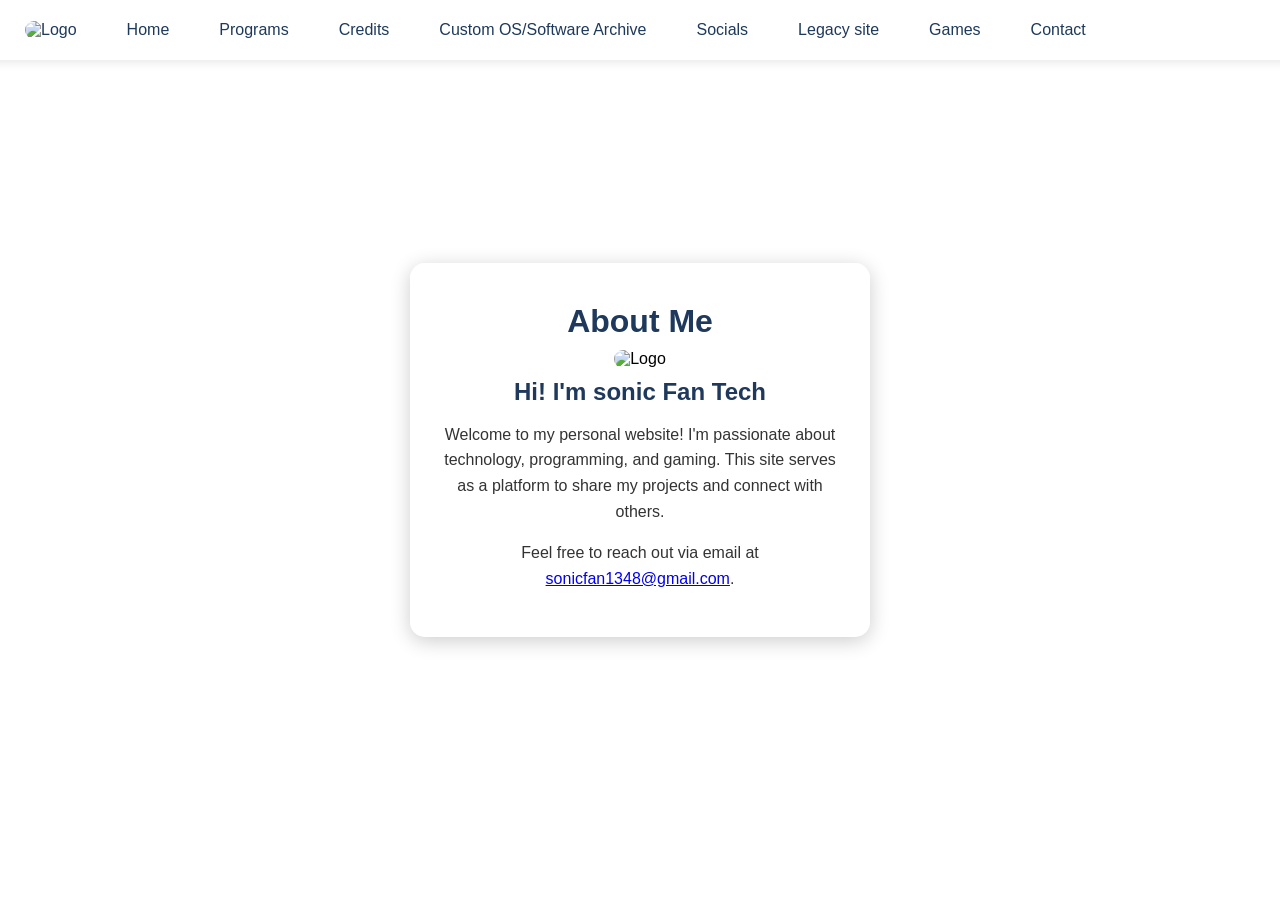
==== index.html @ 244c3d35 "Update index.html" ====
<!DOCTYPE html>
<html lang="en">
<head>
    <meta charset="UTF-8">
    <meta name="viewport" content="width=device-width, initial-scale=1.0">
    <title>About Me - sonic Fan Tech</title>
    <link rel="icon" href="https://sonicfast2017.github.io/images/favicon.ico">
      <meta content="https://i.imgur.com/t9cRzzs.png" property="og:image">   
        <meta name="description" content="Hello, Welcome To My Site You Can Find My Projects, Software, What I Do, My Email And Much More!" property">
        <meta content="Hello, Welcome To My Site You Can Find My Projects, Software, What I Do, My Email And Much More!" property="og:description">
    <style>
        body {
            margin: 0;
            font-family: -apple-system, BlinkMacSystemFont, "Segoe UI", Roboto, Oxygen, Ubuntu, Cantarell, "Fira Sans", "Droid Sans", "Helvetica Neue", sans-serif;
            background-image: url('https://i.imgur.com/UMYi74W.jpeg');
            background-repeat: no-repeat;
            background-size: cover;
            height: 100vh;
            display: flex;
            justify-content: center;
            align-items: center;
        }

        .navbar {
            background: rgba(255, 255, 255, 0.2);
            backdrop-filter: blur(10px);
            position: fixed;
            top: 0;
            width: 100%;
            height: 60px;
            display: flex;
            align-items: center;
            padding: 0 20px;
            box-shadow: 0 2px 10px rgba(0, 0, 0, 0.1);
        }

        .navbar a {
            color: #1E395B;
            text-decoration: none;
            padding: 10px 15px;
            margin: 0 10px;
            border-radius: 5px;
            transition: background 0.3s;
        }

        .navbar a:hover {
            background: rgba(255, 255, 255, 0.3);
        }

        .about-card {
            background: rgba(255, 255, 255, 0.5);
            backdrop-filter: blur(15px);
            border-radius: 15px;
            padding: 30px;
            width: 400px;
            box-shadow: 0 4px 20px rgba(0, 0, 0, 0.2);
            text-align: center;
        }

        h1, h2 {
            color: #1E395B;
            margin: 10px 0;
        }

        p {
            color: #333;
            line-height: 1.6;
        }

        img {
            max-width: 100%;
            border-radius: 10px;
        }
    </style>
</head>
<body>
    <div class="navbar">
        <a href="https://sonicfast2017.github.io/images/logo.png" class="logo">
         <img src="https://sonicfast2017.github.io/images/logo.png" alt="Logo" width="20" height="20">
        <a href="index.html">Home</a>
        <a href="programs.html">Programs</a>
        <a href="credits.html">Credits</a>
        <a href="archives.html">Custom OS/Software Archive</a>
        <a href="socials.html">Socials</a>
        <a href="https://sonicfast2017.github.io/">Legacy site</a>
        <a href="sonic Fan Games Site/SFG-main.html">Games</a>
        <a href="mailto:sonicfan1348@gmail.com">Contact</a>
    </div>

    <div class="about-card">
        <h1>About Me</h1>
        <img src="https://i.imgur.com/t9cRzzs.png" alt="Logo" width="100">
        <h2>Hi! I'm sonic Fan Tech</h2>
        <p>
            Welcome to my personal website! I'm passionate about technology, programming, and gaming. 
            This site serves as a platform to share my projects and connect with others.
        </p>
        <p>
            Feel free to reach out via email at <a href="mailto:sonicfan1348@gmail.com">sonicfan1348@gmail.com</a>.
        </p>
    </div>

</body>
</html>
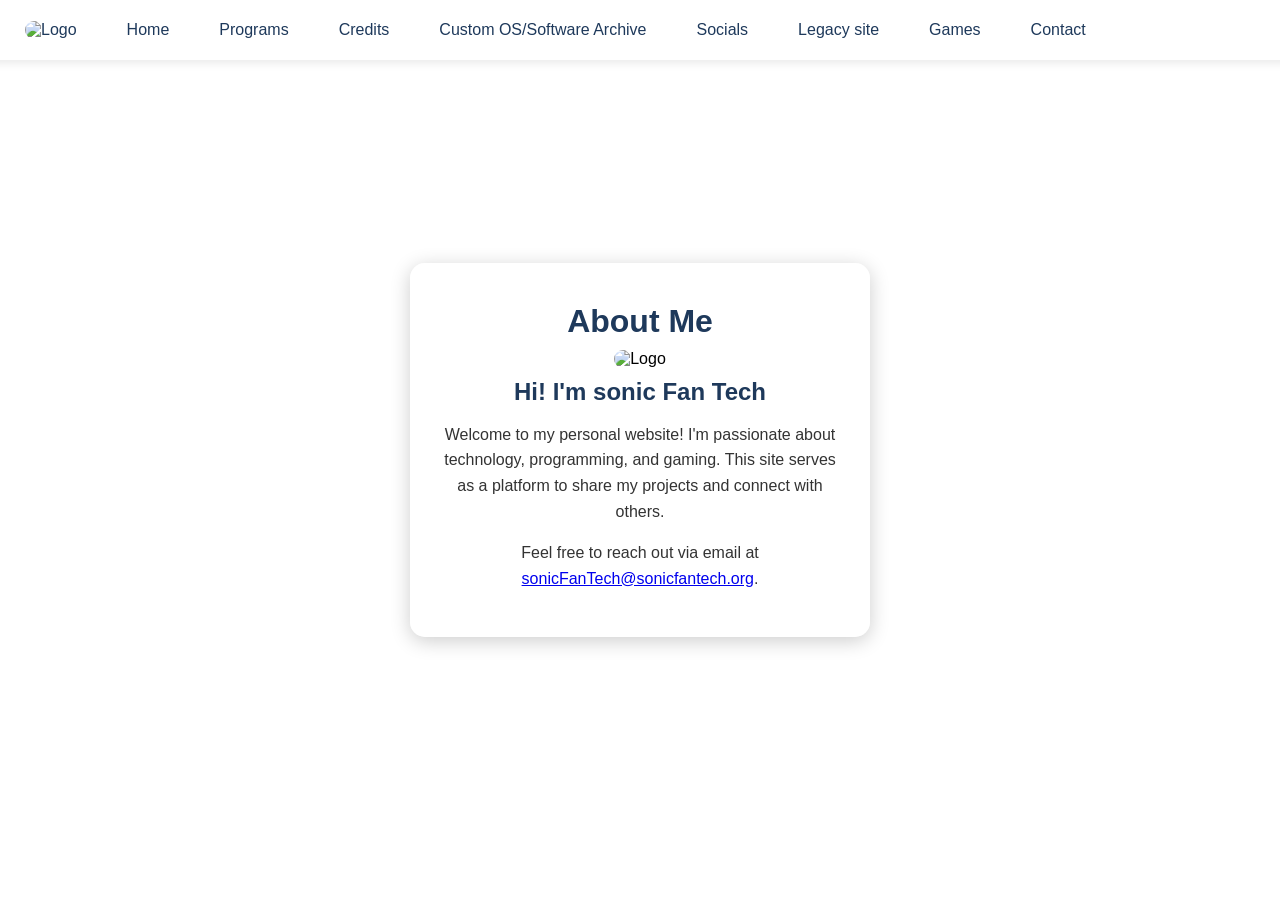
==== commit 54da6de3: "Update index.html" ====
--- a/index.html
+++ b/index.html
@@ -84,7 +84,7 @@
         <a href="socials.html">Socials</a>
         <a href="https://sonicfast2017.github.io/">Legacy site</a>
         <a href="sonic Fan Games Site/SFG-main.html">Games</a>
-        <a href="mailto:sonicfan1348@gmail.com">Contact</a>
+        <a href="mailto:sonicFanTech@sonicfantech.org">Contact</a>
     </div>
 
     <div class="about-card">
@@ -96,7 +96,7 @@
             This site serves as a platform to share my projects and connect with others.
         </p>
         <p>
-            Feel free to reach out via email at <a href="mailto:sonicfan1348@gmail.com">sonicfan1348@gmail.com</a>.
+            Feel free to reach out via email at <a href="mailto:sonicFanTech@sonicfantech.org">sonicFanTech@sonicfantech.org</a>.
         </p>
     </div>
 
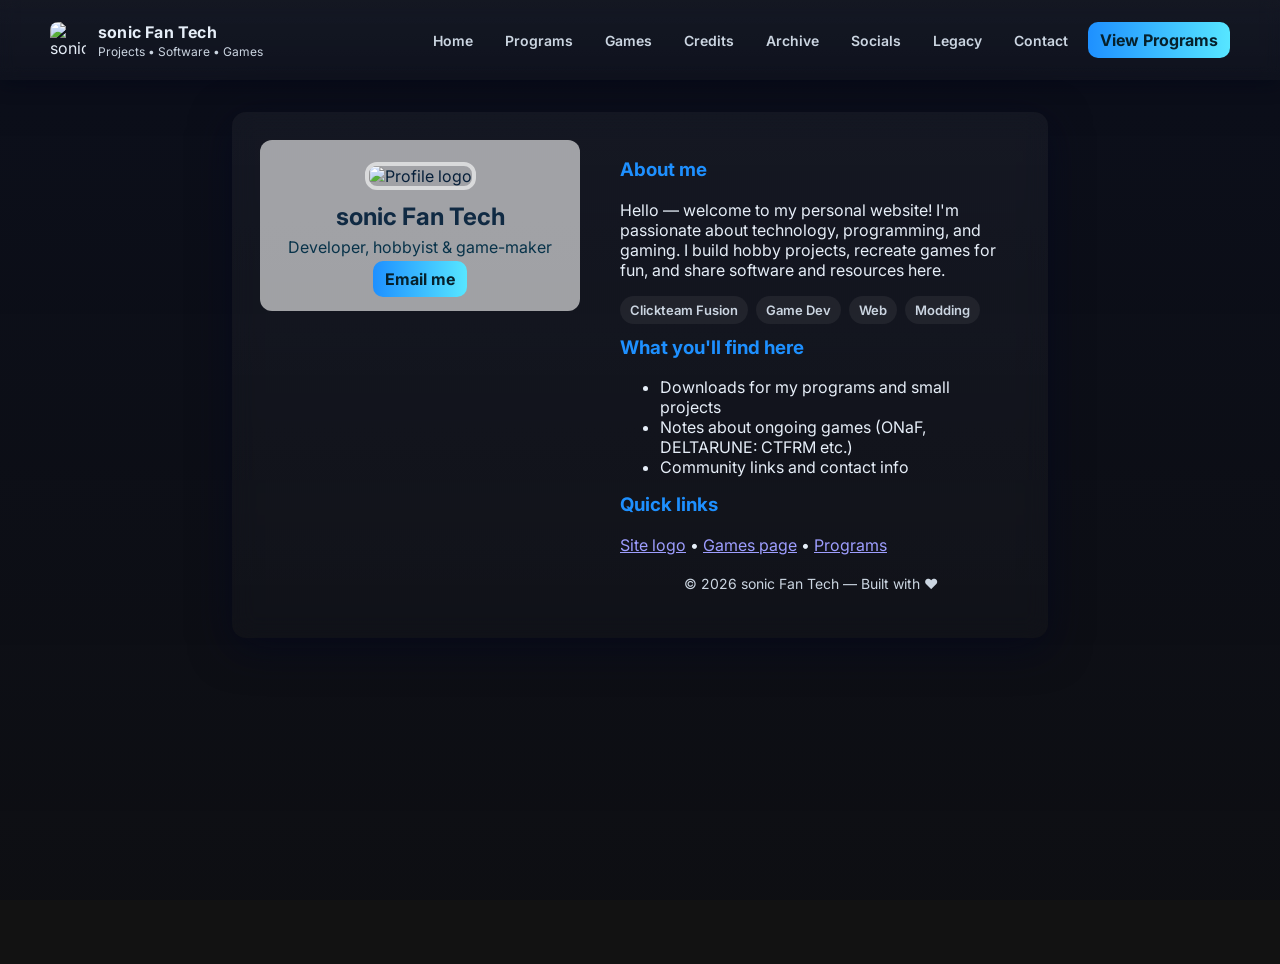
==== commit 18034e21: "modern update Re-code of the Look for this Main page" ====
--- a/index.html
+++ b/index.html
@@ -1,104 +1,196 @@
 <!DOCTYPE html>
 <html lang="en">
 <head>
-    <meta charset="UTF-8">
-    <meta name="viewport" content="width=device-width, initial-scale=1.0">
-    <title>About Me - sonic Fan Tech</title>
-    <link rel="icon" href="https://sonicfast2017.github.io/images/favicon.ico">
-      <meta content="https://i.imgur.com/t9cRzzs.png" property="og:image">   
-        <meta name="description" content="Hello, Welcome To My Site You Can Find My Projects, Software, What I Do, My Email And Much More!" property">
-        <meta content="Hello, Welcome To My Site You Can Find My Projects, Software, What I Do, My Email And Much More!" property="og:description">
-    <style>
-        body {
-            margin: 0;
-            font-family: -apple-system, BlinkMacSystemFont, "Segoe UI", Roboto, Oxygen, Ubuntu, Cantarell, "Fira Sans", "Droid Sans", "Helvetica Neue", sans-serif;
-            background-image: url('https://i.imgur.com/UMYi74W.jpeg');
-            background-repeat: no-repeat;
-            background-size: cover;
-            height: 100vh;
-            display: flex;
-            justify-content: center;
-            align-items: center;
-        }
+  <meta charset="utf-8">
+  <meta name="viewport" content="width=device-width,initial-scale=1">
+  <title>About Me - sonic Fan Tech</title>
+  <link rel="icon" href="https://sonicfast2017.github.io/images/favicon.ico">
+  <meta property="og:title" content="About Me - sonic Fan Tech">
+  <meta property="og:description" content="Hello — welcome to my site. Find my projects, software, email and more!">
+  <meta property="og:image" content="https://i.imgur.com/t9cRzzs.png">
+  <meta name="description" content="Hello — welcome to my site. Find my projects, software, email and more!">
+  <link href="https://fonts.googleapis.com/css2?family=Inter:wght@300;400;600;700&display=swap" rel="stylesheet">
 
-        .navbar {
-            background: rgba(255, 255, 255, 0.2);
-            backdrop-filter: blur(10px);
-            position: fixed;
-            top: 0;
-            width: 100%;
-            height: 60px;
-            display: flex;
-            align-items: center;
-            padding: 0 20px;
-            box-shadow: 0 2px 10px rgba(0, 0, 0, 0.1);
-        }
+  <style>
+    :root{
+      --bg-overlay: rgba(6,12,34,0.55);
+      --glass: rgba(255,255,255,0.06);
+      --card-glass: rgba(255,255,255,0.6);
+      --accent: #1E90FF;
+      --muted: #cbd5e1;
+      --text: #e6eef8;
+      --card-width: 760px;
+      --radius: 14px;
+      --nav-height: 64px;
+      font-family: 'Inter', system-ui, -apple-system, 'Segoe UI', Roboto, 'Helvetica Neue', Arial;
+      color-scheme: dark;
+    }
 
-        .navbar a {
-            color: #1E395B;
-            text-decoration: none;
-            padding: 10px 15px;
-            margin: 0 10px;
-            border-radius: 5px;
-            transition: background 0.3s;
-        }
+    /* Page background */
+    html,body{height:100%;}
+    body{
+      margin:0;
+      min-height:100vh;
+      background-image: url('https://i.imgur.com/UMYi74W.jpeg');
+      background-size:cover;
+      background-position:center;
+      display:flex;
+      align-items:flex-start;
+      justify-content:center;
+      padding-top:var(--nav-height);
+      color:var(--text);
+    }
 
-        .navbar a:hover {
-            background: rgba(255, 255, 255, 0.3);
-        }
+    /* subtle overlay so text is readable */
+    .bg-overlay{
+      position:fixed;inset:0;pointer-events:none;background:linear-gradient(180deg,var(--bg-overlay), rgba(2,6,23,0.25));
+    }
 
-        .about-card {
-            background: rgba(255, 255, 255, 0.5);
-            backdrop-filter: blur(15px);
-            border-radius: 15px;
-            padding: 30px;
-            width: 400px;
-            box-shadow: 0 4px 20px rgba(0, 0, 0, 0.2);
-            text-align: center;
-        }
+    /* NAV */
+    .navbar{
+      position:fixed;top:0;left:0;right:0;height:var(--nav-height);display:flex;align-items:center;gap:16px;padding:8px 20px;z-index:40;
+      background: linear-gradient(180deg, rgba(255,255,255,0.04), rgba(255,255,255,0.02));
+      backdrop-filter: blur(8px);
+      box-shadow: 0 6px 16px rgba(2,6,23,0.45);
+    }
+    .nav-inner{display:flex;align-items:center;justify-content:space-between;width:100%;max-width:1180px;margin:0 auto;}
+    .brand{display:flex;align-items:center;gap:12px;text-decoration:none;color:var(--text);}
+    .brand img{width:36px;height:36px;border-radius:8px;display:block}
+    .brand h1{font-size:16px;margin:0;font-weight:700;letter-spacing:0.2px}
 
-        h1, h2 {
-            color: #1E395B;
-            margin: 10px 0;
-        }
+    nav ul{list-style:none;margin:0;padding:0;display:flex;gap:8px;align-items:center}
+    nav a{color:var(--muted);text-decoration:none;padding:8px 12px;border-radius:8px;font-weight:600;font-size:14px}
+    nav a:hover{background:var(--glass);color:var(--text);}
 
-        p {
-            color: #333;
-            line-height: 1.6;
-        }
+    .nav-actions{display:flex;gap:8px;align-items:center}
+    .btn{background:linear-gradient(90deg,var(--accent), #57e6ff);color:#06202b;padding:8px 12px;border-radius:10px;font-weight:700;text-decoration:none}
 
-        img {
-            max-width: 100%;
-            border-radius: 10px;
-        }
-    </style>
+    /* Mobile menu */
+    .hamburger{display:none;background:transparent;border:0;color:var(--text);font-size:20px}
+
+    /* Main container */
+    .container{width:100%;max-width:var(--card-width);margin:48px auto;padding:28px;border-radius:var(--radius);background:linear-gradient(180deg, rgba(255,255,255,0.04), rgba(255,255,255,0.02));backdrop-filter: blur(12px);box-shadow:0 10px 40px rgba(3,6,30,0.6);}
+
+    .grid{display:grid;grid-template-columns:320px 1fr;gap:22px;align-items:start}
+
+    .profile-card{background:var(--card-glass);padding:22px;border-radius:12px;text-align:center;color:#07203a}
+    .profile-card img{width:140px;height:140px;border-radius:12px;object-fit:cover;border:4px solid rgba(255,255,255,0.6)}
+    .profile-card h2{margin:12px 0 6px;color:#102a43}
+    .profile-card p{margin:0;color:#08334a}
+
+    .content{padding:18px}
+    .content h3{margin-top:0;color:var(--accent);}
+    .tags{display:flex;gap:8px;flex-wrap:wrap;margin:12px 0}
+    .tag{background:rgba(255,255,255,0.06);padding:6px 10px;border-radius:999px;font-weight:600;font-size:13px;color:var(--muted)}
+
+    footer{margin-top:20px;text-align:center;color:var(--muted);font-size:14px}
+
+    /* Responsive */
+    @media (max-width:880px){
+      .grid{grid-template-columns:1fr;}
+      .profile-card{order:2}
+      .hamburger{display:inline-flex}
+      nav ul{display:none;position:absolute;right:20px;top:64px;background:rgba(2,6,23,0.7);backdrop-filter:blur(8px);padding:12px;border-radius:8px;flex-direction:column;width:220px}
+      nav ul.show{display:flex}
+    }
+
+    /* small niceties */
+    a.logo{display:flex;align-items:center}
+    .sr-only{position:absolute;width:1px;height:1px;padding:0;margin:-1px;overflow:hidden;clip:rect(0,0,0,0);white-space:nowrap;border:0}
+  </style>
 </head>
 <body>
-    <div class="navbar">
-        <a href="https://sonicfast2017.github.io/images/logo.png" class="logo">
-         <img src="https://sonicfast2017.github.io/images/logo.png" alt="Logo" width="20" height="20">
-        <a href="index.html">Home</a>
-        <a href="programs.html">Programs</a>
-        <a href="credits.html">Credits</a>
-        <a href="archives.html">Custom OS/Software Archive</a>
-        <a href="socials.html">Socials</a>
-        <a href="https://sonicfast2017.github.io/">Legacy site</a>
-        <a href="sonic Fan Games Site/SFG-main.html">Games</a>
-        <a href="mailto:sonicFanTech@sonicfantech.org">Contact</a>
+  <div class="bg-overlay" aria-hidden="true"></div>
+
+  <header class="navbar" role="banner">
+    <div class="nav-inner">
+      <a class="brand" href="index.html">
+        <img src="https://sonicfast2017.github.io/images/logo.png" alt="sonic Fan Tech logo">
+        <div>
+          <h1>sonic Fan Tech</h1>
+          <div style="font-size:12px;color:var(--muted);margin-top:2px">Projects • Software • Games</div>
+        </div>
+      </a>
+
+      <div class="nav-actions">
+        <nav aria-label="Primary navigation">
+          <button class="hamburger" aria-expanded="false" aria-controls="primary-menu" id="menuBtn">☰<span class="sr-only">Open menu</span></button>
+          <ul id="primary-menu">
+            <li><a href="index.html">Home</a></li>
+            <li><a href="programs.html">Programs</a></li>
+            <li><a href="sonic Fan Games Site/SFG-main.html">Games</a></li>
+            <li><a href="credits.html">Credits</a></li>
+            <li><a href="archives.html">Archive</a></li>
+            <li><a href="socials.html">Socials</a></li>
+            <li><a href="https://sonicfast2017.github.io/">Legacy</a></li>
+            <li><a href="mailto:sonicfan1348@gmail.com">Contact</a></li>
+          </ul>
+        </nav>
+        <a class="btn" href="programs.html">View Programs</a>
+      </div>
     </div>
+  </header>
 
-    <div class="about-card">
-        <h1>About Me</h1>
-        <img src="https://i.imgur.com/t9cRzzs.png" alt="Logo" width="100">
-        <h2>Hi! I'm sonic Fan Tech</h2>
-        <p>
-            Welcome to my personal website! I'm passionate about technology, programming, and gaming. 
-            This site serves as a platform to share my projects and connect with others.
-        </p>
-        <p>
-            Feel free to reach out via email at <a href="mailto:sonicFanTech@sonicfantech.org">sonicFanTech@sonicfantech.org</a>.
-        </p>
+  <main class="container" role="main">
+    <div class="grid">
+
+      <aside class="profile-card" aria-labelledby="profileName">
+        <img src="https://i.imgur.com/t9cRzzs.png" alt="Profile logo">
+        <h2 id="profileName">sonic Fan Tech</h2>
+        <p>Developer, hobbyist & game-maker</p>
+        <div style="margin-top:12px">
+          <a class="btn" href="mailto:sonicfan1348@gmail.com">Email me</a>
+        </div>
+      </aside>
+
+      <section class="content">
+        <h3>About me</h3>
+        <p>Hello — welcome to my personal website! I'm passionate about technology, programming, and gaming. I build hobby projects, recreate games for fun, and share software and resources here.</p>
+
+        <div class="tags" aria-hidden="false">
+          <span class="tag">Clickteam Fusion</span>
+          <span class="tag">Game Dev</span>
+          <span class="tag">Web</span>
+          <span class="tag">Modding</span>
+        </div>
+
+        <h3>What you'll find here</h3>
+        <ul>
+          <li>Downloads for my programs and small projects</li>
+          <li>Notes about ongoing games (ONaF, DELTARUNE: CTFRM etc.)</li>
+          <li>Community links and contact info</li>
+        </ul>
+
+        <h3>Quick links</h3>
+        <p><a href="https://sonicfast2017.github.io/images/logo.png">Site logo</a> • <a href="sonic Fan Games Site/SFG-main.html">Games page</a> • <a href="programs.html">Programs</a></p>
+
+        <footer>
+          © <span id="year"></span> sonic Fan Tech — Built with ❤️
+        </footer>
+      </section>
+
     </div>
+  </main>
 
+  <script>
+    // small interactivity for mobile nav + year
+    const menuBtn = document.getElementById('menuBtn');
+    const menu = document.getElementById('primary-menu');
+    menuBtn && menuBtn.addEventListener('click', ()=>{
+      const expanded = menuBtn.getAttribute('aria-expanded') === 'true';
+      menuBtn.setAttribute('aria-expanded', String(!expanded));
+      menu.classList.toggle('show');
+    });
+
+    document.getElementById('year').textContent = new Date().getFullYear();
+
+    // close mobile menu when clicking outside
+    document.addEventListener('click', (e)=>{
+      if(!menu.contains(e.target) && !menuBtn.contains(e.target) && menu.classList.contains('show')){
+        menu.classList.remove('show');
+        menuBtn.setAttribute('aria-expanded','false');
+      }
+    });
+  </script>
 </body>
 </html>
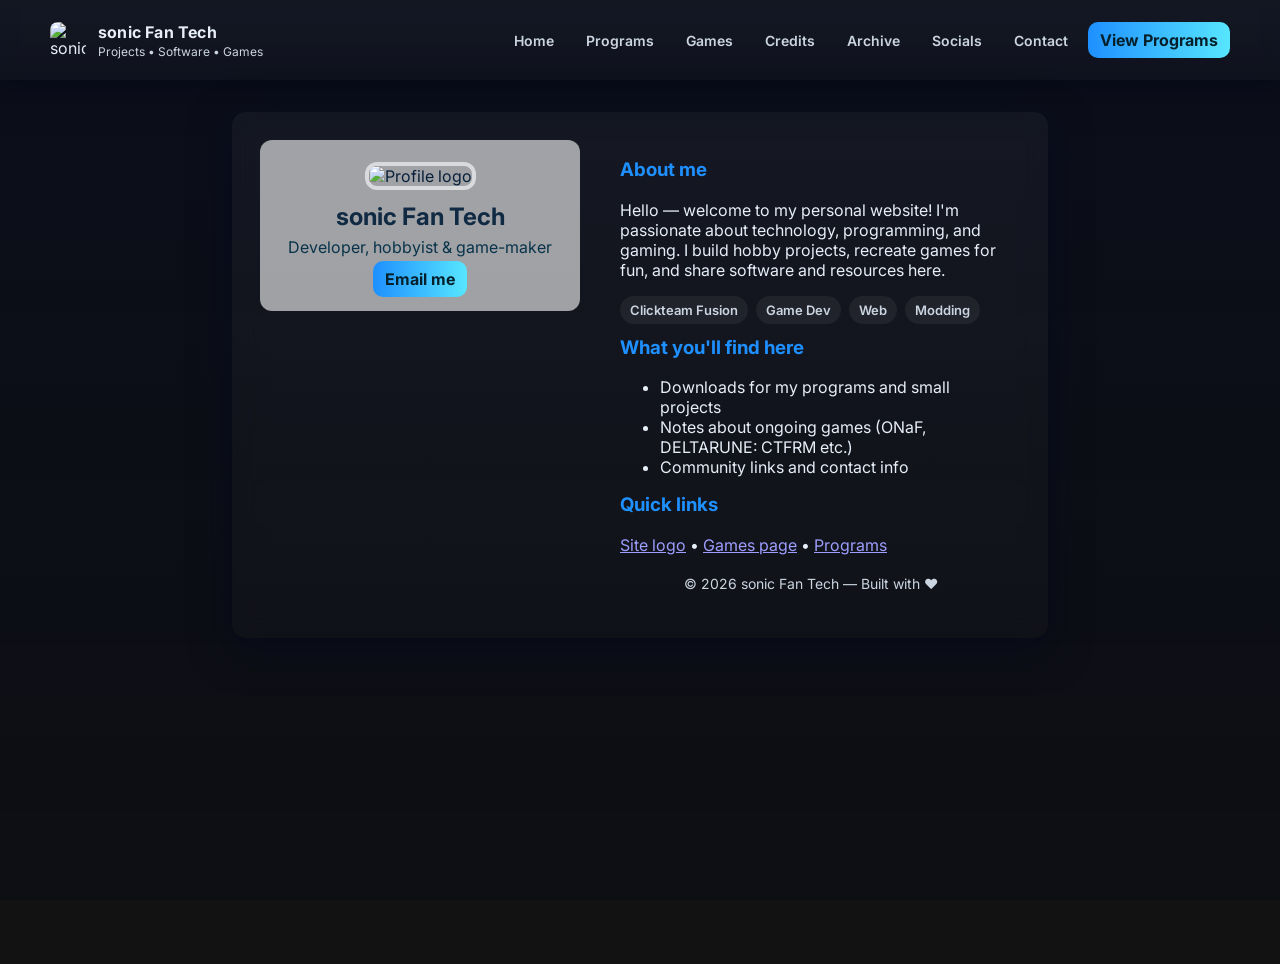
==== commit 3187fe88: "Update index.html removes the Legacy button from the NavBar on this page" ====
--- a/index.html
+++ b/index.html
@@ -122,7 +122,6 @@
             <li><a href="credits.html">Credits</a></li>
             <li><a href="archives.html">Archive</a></li>
             <li><a href="socials.html">Socials</a></li>
-            <li><a href="https://sonicfast2017.github.io/">Legacy</a></li>
             <li><a href="mailto:sonicfan1348@gmail.com">Contact</a></li>
           </ul>
         </nav>
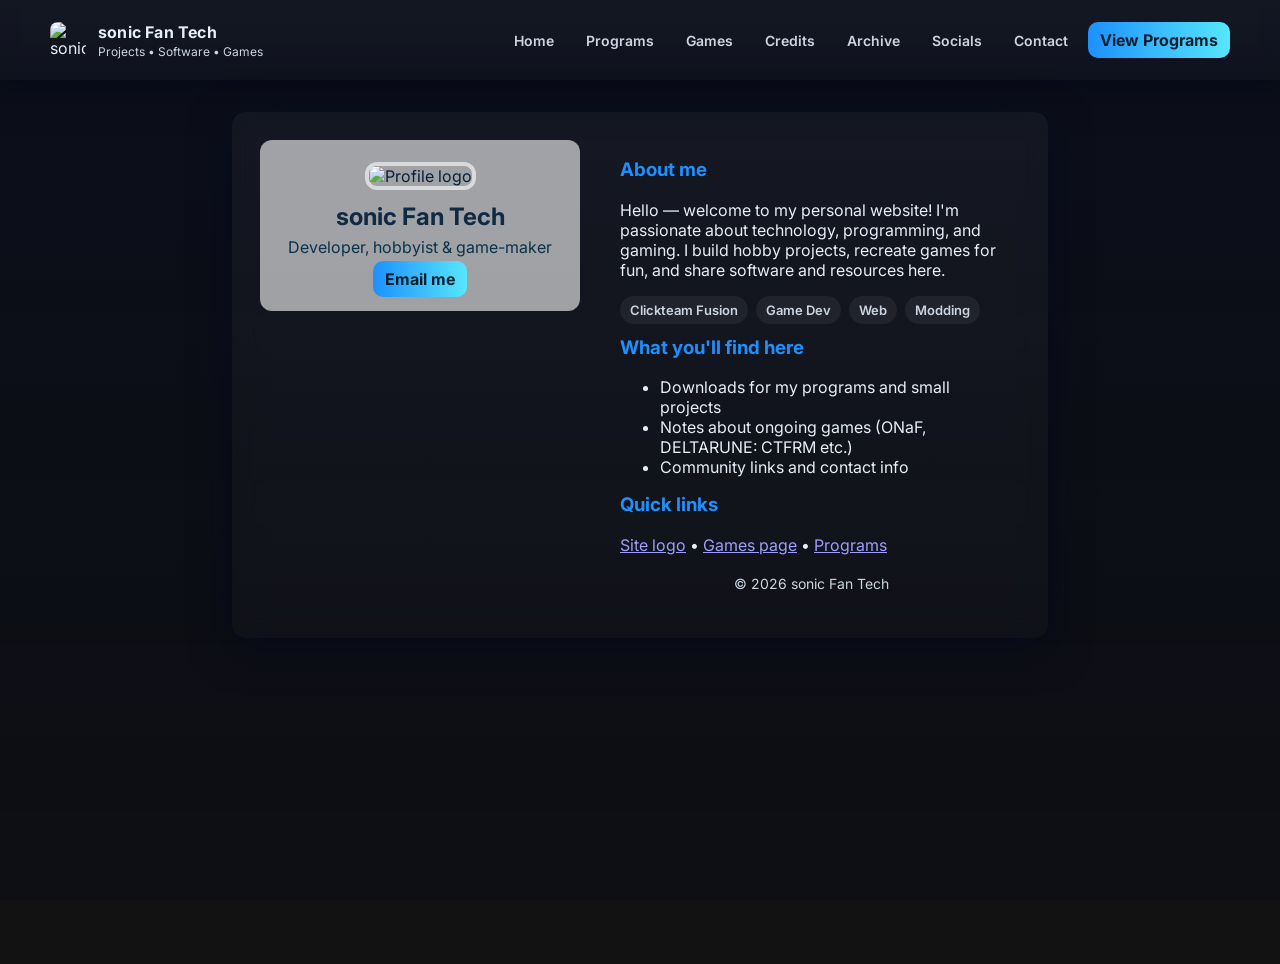
==== commit 9168592a: "Update index.html" ====
--- a/index.html
+++ b/index.html
@@ -164,7 +164,7 @@
         <p><a href="https://sonicfast2017.github.io/images/logo.png">Site logo</a> • <a href="sonic Fan Games Site/SFG-main.html">Games page</a> • <a href="programs.html">Programs</a></p>
 
         <footer>
-          © <span id="year"></span> sonic Fan Tech — Built with ❤️
+          © <span id="year"></span> sonic Fan Tech
         </footer>
       </section>
 
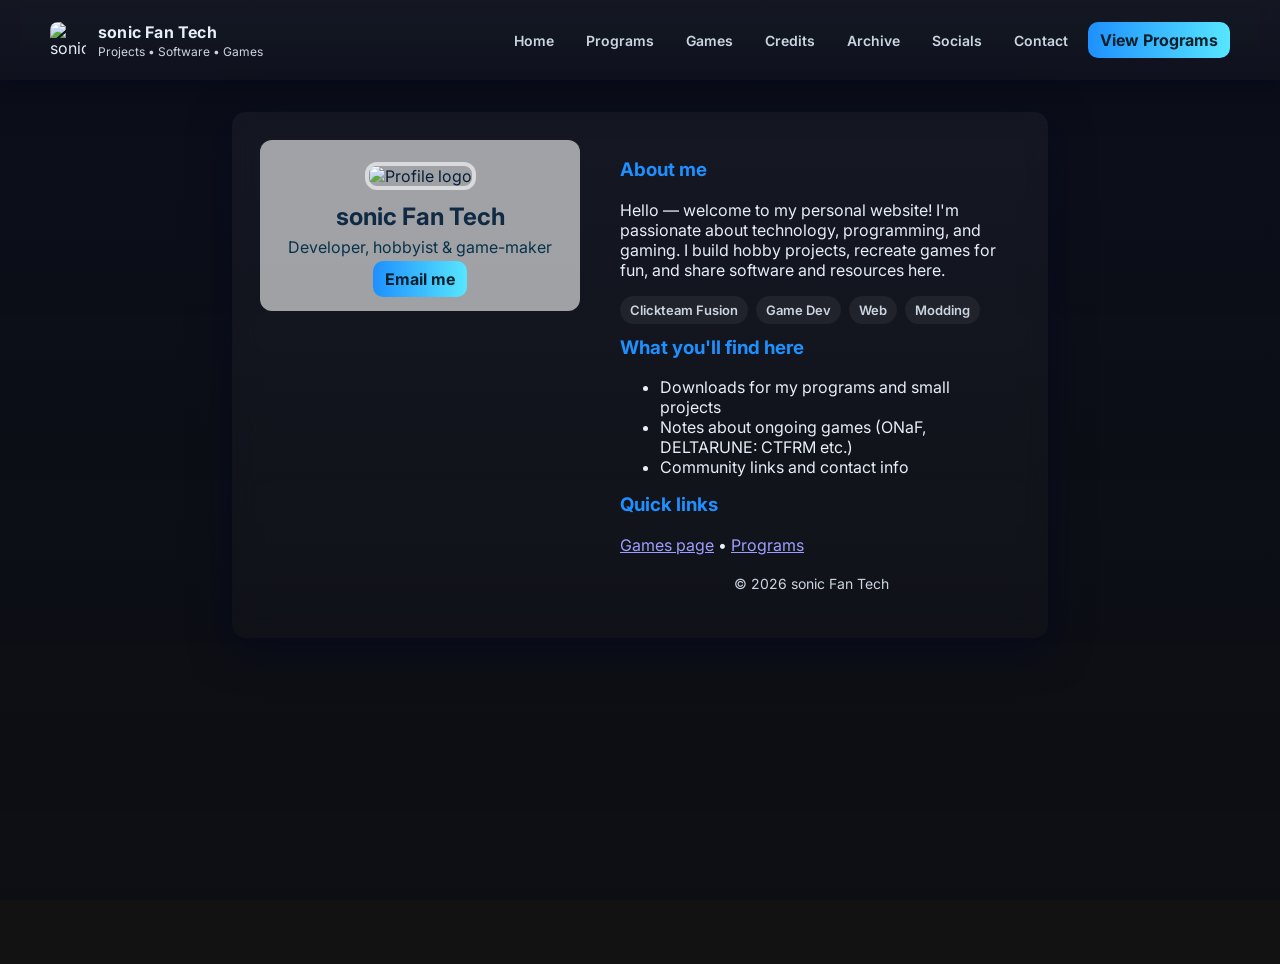
==== commit 21d9de3d: "Update index.html" ====
--- a/index.html
+++ b/index.html
@@ -161,7 +161,7 @@
         </ul>
 
         <h3>Quick links</h3>
-        <p><a href="https://sonicfast2017.github.io/images/logo.png">Site logo</a> • <a href="sonic Fan Games Site/SFG-main.html">Games page</a> • <a href="programs.html">Programs</a></p>
+        <a href="sonic Fan Games Site/SFG-main.html">Games page</a> • <a href="programs.html">Programs</a></p>
 
         <footer>
           © <span id="year"></span> sonic Fan Tech
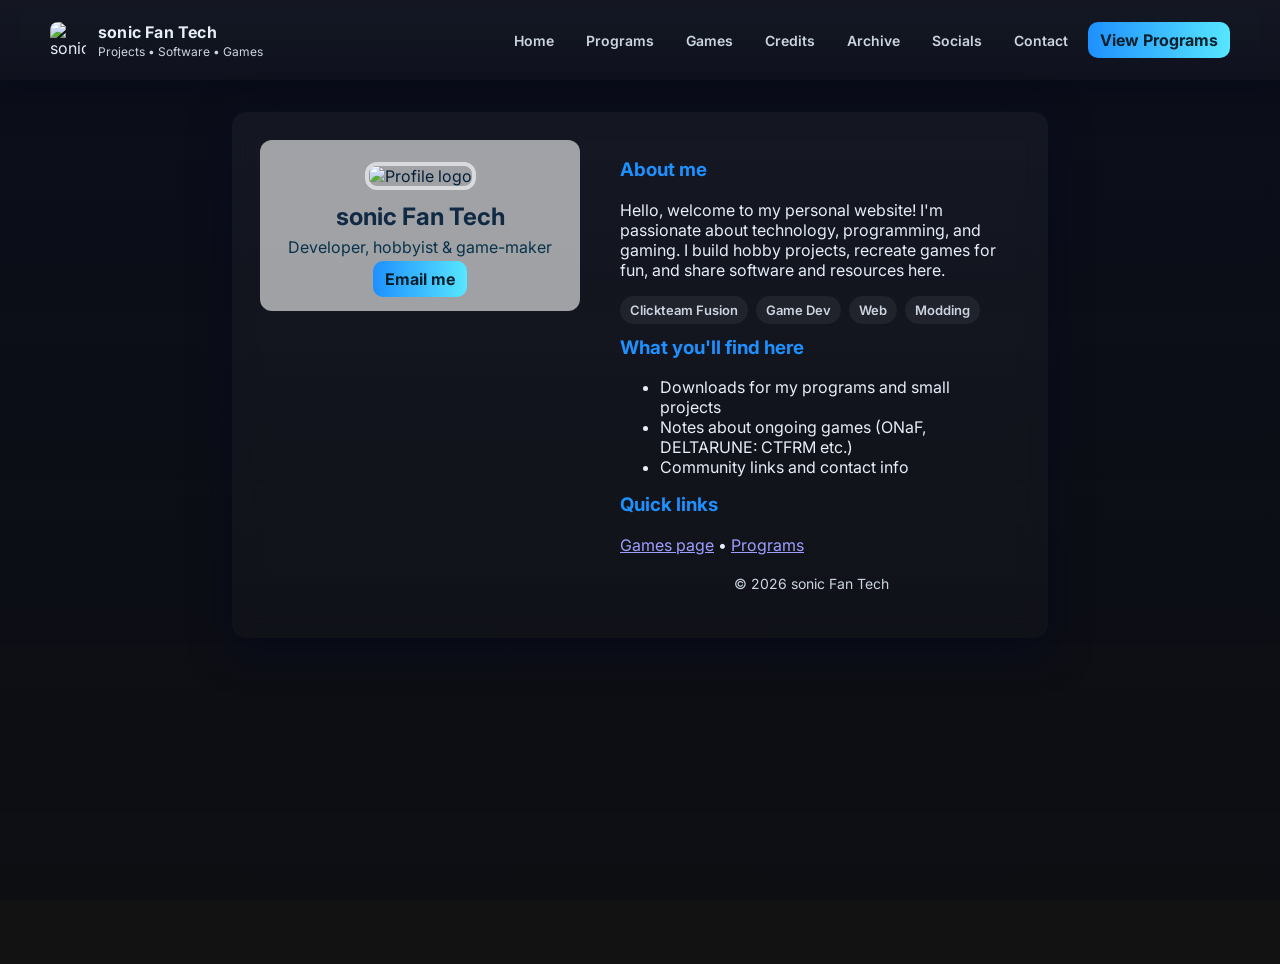
==== commit f507ca3f: "Update index.html" ====
--- a/index.html
+++ b/index.html
@@ -144,7 +144,7 @@
 
       <section class="content">
         <h3>About me</h3>
-        <p>Hello — welcome to my personal website! I'm passionate about technology, programming, and gaming. I build hobby projects, recreate games for fun, and share software and resources here.</p>
+        <p>Hello, welcome to my personal website! I'm passionate about technology, programming, and gaming. I build hobby projects, recreate games for fun, and share software and resources here.</p>
 
         <div class="tags" aria-hidden="false">
           <span class="tag">Clickteam Fusion</span>
